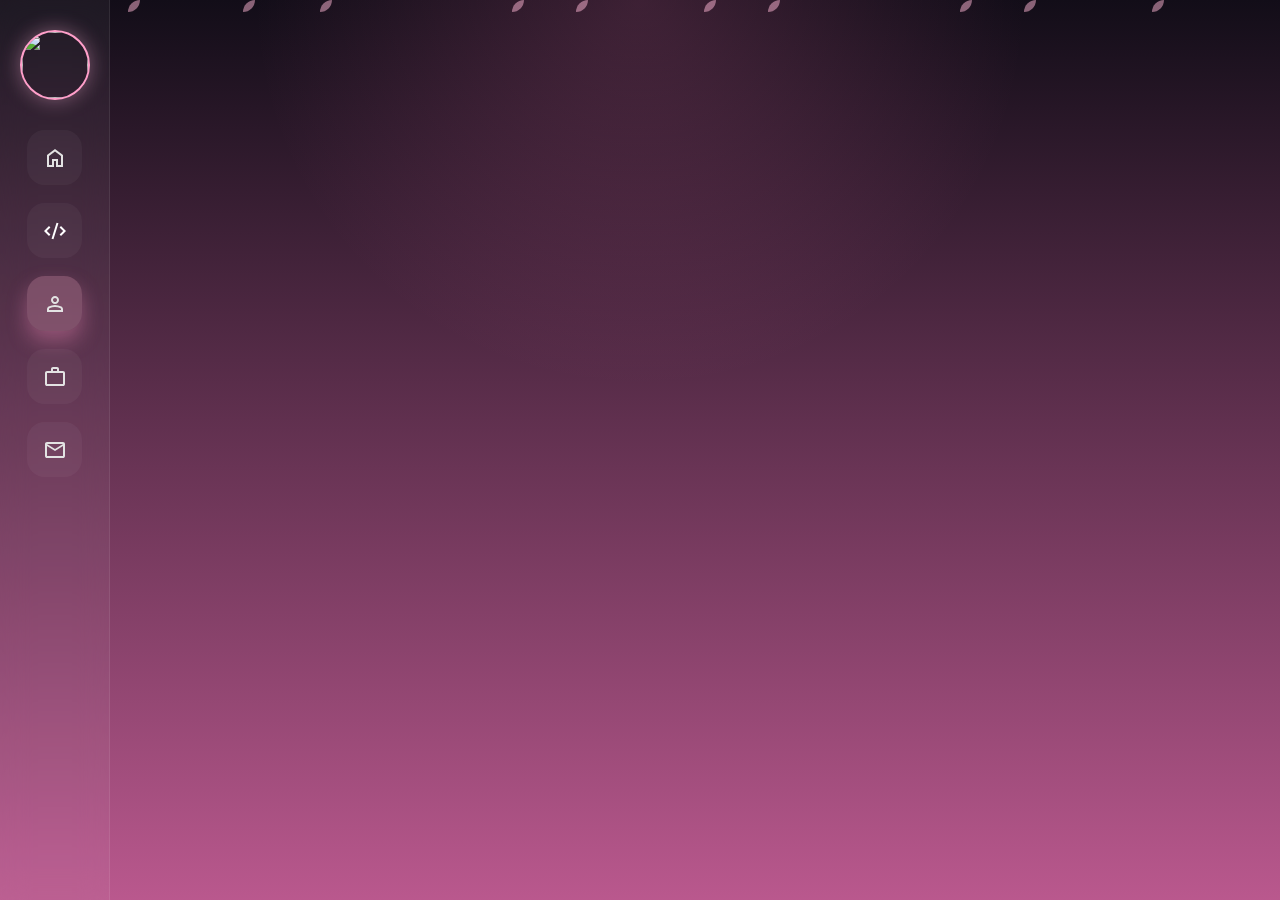
==== aboutme.html @ 166143f6 "continuando" ====
<!DOCTYPE html>
<html lang="pt-BR">
<head>
  <meta charset="UTF-8" />
  <meta name="viewport" content="width=device-width, initial-scale=1.0"/>
  <title>Bruna.dev</title>

  <!-- FONTES -->
  <link rel="preconnect" href="https://fonts.googleapis.com">
  <link rel="preconnect" href="https://fonts.gstatic.com" crossorigin>
  <link rel="stylesheet" href="https://fonts.googleapis.com/css2?family=Material+Symbols+Outlined:opsz,wght,FILL,GRAD@20..48,100..700,0..1,-50..200&icon_names=code_xml" />

  <link href="https://fonts.googleapis.com/css2?family=Poppins:wght@300;400;500;600&family=Cormorant+Garamond:wght@400;600&display=swap" rel="stylesheet">
  <link rel="stylesheet" href="styles/styles.css" />

</head>

<body>

  <!-- PETALAS -->

  <div class="sakura">


    <div class="petal" style="left:10%; animation-duration:12s;"></div>
    <div class="petal" style="left:19%; animation-duration:14s;"></div>
    <div class="petal" style="left:25%; animation-duration:19s;"></div>
    <div class="petal" style="left:40%; animation-duration:13s;"></div>
    <div class="petal" style="left:45%; animation-duration:10s;"></div>
    <div class="petal" style="left:55%; animation-duration:7s;"></div> 
    <div class="petal" style="left:60%; animation-duration:15s;"></div>
    <div class="petal" style="left:75%; animation-duration:13s;"></div>   
    <div class="petal" style="left:80%; animation-duration:10s;"></div>
    <div class="petal" style="left:90%; animation-duration:17s;"></div>

  </div>

  <div class="container">

    <!-- SIDEBAR -->

    <aside class="sidebar">

      <div class="profile">
        <img src="https://i.pinimg.com/736x/12/a9/97/12a9978f7813a1c5e213806e89655f01.jpg">
      </div>

      <nav class="nav">
        <a href="index.html" title="homepage"><img class="material-symbols-outlined" src="static/home_24dp_B7A7D6_FILL0_wght400_GRAD0_opsz24.svg" ></a>
        <a href="projects.html" title="projetos"><img class="material-symbols-outlined" src="static\code_xml_24dp_7A415C_FILL0_wght400_GRAD0_opsz24.svg" ></a>
        <a href="aboutme.html" title="sobre mim" id="active"><img class="material-symbols-outlined" src="static\person_24dp_E3E3E3_FILL0_wght400_GRAD0_opsz24.svg" ></a>
        <a href="skills.html" title="habilidades e certificados"><img class="material-symbols-outlined" src="static\work_24dp_1E1A1F_FILL0_wght400_GRAD0_opsz24.svg" ></a>
        <a href="contact.html" title="contato"><img class="material-symbols-outlined" src="static\mail_24dp_E8B7CC_FILL0_wght400_GRAD0_opsz24.svg" ></a>
      </nav>

    </aside>

    <!-- HERO -->

    <section class="hero">

    </section>

  </div>

</body>
</html>
---- styles/styles.css ----
*{
      margin:0;
      padding:0;
      box-sizing:border-box;
    }

    body{
      background:
      radial-gradient(circle at top, rgba(255,120,180,0.18), transparent 35%),
      linear-gradient(to bottom, #120d18, #ad3a79d8);
      min-height:100vh;
      font-family:'Poppins', sans-serif;
      color:white;
      overflow-x:hidden;
    }

    /* SAKURA BACKGROUND */

    .sakura{
      position:fixed;
      width:100%;
      height:100%;
      pointer-events:none;
      overflow:hidden;
      z-index:-1;
    }

    .petal{
      position:absolute;
      width:12px;
      height:12px;
      background:#ffb7d5;
      border-radius:12px 0px 12px 0px;
      opacity:0.5;

      animation:fall linear infinite;
    }

    @keyframes fall{

      from{
        transform:translateY(-100px) rotate(0deg);
      }

      to{
        transform:translateY(110vh) rotate(360deg);
      }

    }

    /* LAYOUT */

    .container{
      display:flex;
      min-height:100vh;
    }

    /* SIDEBAR */

    .sidebar{
      width:110px;
      background:rgba(255,255,255,0.05);
      backdrop-filter:blur(14px);
      border-right:1px solid rgba(255,255,255,0.08);
      display:flex;
      flex-direction:column;
      align-items:center;
      padding:30px 0;
      gap:30px;
    }

    .profile{

      width:70px;
      height:70px;
      border-radius:50%;
      border:2px solid #ff9fca;
      overflow:hidden;
      box-shadow:0 0 20px rgba(255, 179, 218, 0.4);
    }

    .profile img{
      width:100%;
      height:100%;
      object-fit:cover;
    }

    .nav{
      display:flex;
      flex-direction:column;
      gap:18px;
    }

    #active{
      background:#c585a15e;
      box-shadow:0 10px 20px rgba(255,143,193,0.35);
    }

    .nav a{
      width:55px;
      height:55px;
      display:flex;
      align-items:center;
      justify-content:center;
      border-radius:18px;
      text-decoration:none;
      color:white;
      background:rgba(255,255,255,0.04);
      transition:0.3s;
    }

    .nav a:hover{
      background:#ff8fc1;
      transform:translateY(-3px);
      box-shadow:0 10px 20px rgba(255,143,193,0.35);
    }

    /* HERO */

    .hero{
      flex:1;
      padding:50px 70px;
      display:flex;
      align-items:center;
      justify-content:space-between;
      gap:60px;
    }

    .hero-text{
      max-width:600px;
    }

    .hero-text span{
      color:#ffb3d7;
      font-size:1.1rem;
      letter-spacing:2px;
    }

    .hero-text h1{
      font-size:6rem;
      line-height:0.9;
      margin:20px 0;
      font-family:'Cormorant Garamond', serif;
      color:#fff0f7;
      text-shadow:0 0 25px rgba(255,160,210,0.25);
    }

    .hero-text h1 strong{
      display:block;
      font-size:5rem;
      color:#ff9fc8;
      font-weight:400;
    }

    .hero-text p{
      margin-top:25px;
      color:#e8d6e2;
      line-height:1.8;
      font-size:1.05rem;
    }

    /* BUTTONS */

    .buttons{
      margin-top:35px;
      display:flex;
      gap:18px;
    }

    .btn{
      padding:16px 32px;
      border:none;
      border-radius:18px;
      font-size:1rem;
      cursor:pointer;
      transition:0.3s;
    }

    .primary{
      background:#ff8fc1;
      color:white;
      box-shadow:0 10px 25px rgba(255,143,193,0.35);
    }

    .primary:hover{
      transform:translateY(-3px);
    }

    .secondary{
      background:rgba(255,255,255,0.08);
      border:1px solid rgba(255,255,255,0.08);
      color:white;
    }

    .secondary:hover{
      background:rgba(255,255,255,0.14);
    }

    /* HERO IMAGE */

    .hero-image{
      position:relative;
      width:520px;
      height:650px;
      border-radius:40px;
      overflow:hidden;
      background:rgba(255,255,255,0.04);
      backdrop-filter:blur(12px);
      border:1px solid rgba(255,255,255,0.08);
      box-shadow:0 20px 60px rgba(0,0,0,0.4);
    }

    .hero-image img{
      width:100%; 
      height:100%;
      object-fit:cover;
    }

    /* FLOATING CARD */

    .floating-card{
      position:absolute;
      bottom:30px;
      right:25px;
      width:300px;
      padding:25px;
      border-radius:24px;
      background:rgba(228, 192, 217, 0.158);
      backdrop-filter:blur(14px);
      border:1px solid rgba(255,255,255,0.08);
      box-shadow:0 20px 40px rgba(0,0,0,0.35);
    }

    .floating-card h3{
      color:#ffb7d5;
      margin-bottom:15px;
    }

    .floating-card p{
      line-height:1.8;
      color:#f3dce8;
      font-size:0.95rem;
    }

    /* GOOGLE ICONS SETTINGS */
    
    .material-symbols-outlined {
        font-variation-settings:
        'FILL' 0,
        'wght' 400,
        'GRAD' 0,
        'opsz' 24
        }

    #projects-container{
    display:flex;
    gap:20px;
    margin-top:20px;
    flex-wrap:wrap;
    }

    .projectcard{
        width:280px;
        padding:24px;
        border-radius:24px;
        background:rgba(255,255,255,0.06);
        backdrop-filter:blur(12px);
        border:1px solid rgba(255,255,255,0.08);
        box-shadow:
        0 10px 30px rgba(0,0,0,0.25);
        transition:0.3s;
    }

    .projectcard:hover{
        transform:translateY(-6px);
        box-shadow:
        0 20px 40px rgba(255,140,200,0.25);
    }

    .projectcard h2{
        color:#ffd2e7;
        margin-bottom:12px;
    }

    .projectcard p{
        color:#f2dce7;
        line-height:1.6;
        font-size:0.95rem;
        margin-bottom:18px;
}

    .language{
        display:inline-block;
        padding:8px 14px;
        border-radius:999px;
        background:#ff8fc1;
        color:white;
        font-size:0.85rem;
        margin-bottom:18px;
    }

    .projectcard a{

        display:inline-block;
        margin-top:15px;
        color:#ffb7d5;
        text-decoration:none;
        font-weight:600;
    }

    /* PAGINA DE CONTATO */

    #contactbody{
      background:radial-gradient(farthest-corner at 40px 90px, rgba(58, 138, 212, 0.18), transparent 35%),
      linear-gradient(to bottom, #120d18, #ad3a79d8);
      font-family:'Poppins', sans-serif;
      color:white;
    }
    
    .hero-contact{
        display:flex;
        width:90%;
        flex-direction:column;
        align-items:center;
        gap:20px;
        margin:50px auto;
        
      
        #textinho{
          color:#cec2c8;
          font-size:1.1rem;
          letter-spacing:2px;
          text-align:center;
          background:linear-gradient(to left, #d5cedd27, #ad3a791a);
          border-radius:18px;
          padding:10px 14px;
        }

        

    }

    .icons{
        display:flex;
        gap:15px;
        background:rgba(231, 230, 230, 0.493);
        padding:10px 14px;
        border-radius:18px;
        width:fit-content;
    }
    .contact-link{
        display:inline-block;
        color:#ffb7d5;
        text-decoration:none;
        font-weight:600;
        display:flex;
        gap:8px;
        justify-content:center;
        align-items:center;

      img{
        width:40px;
        height:40px;
        margin-left:8px;
        justify-content:center;
      }
    }

    
      
    /* RESPONSIVO */

    @media(max-width:1200px){

      .hero{
        flex-direction:column;
        text-align:center;
      }

      .buttons{
        justify-content:center;
      }

      .floating-card{
        right:0;
      }

    }

    @media(max-width:768px){

      .sidebar{
        display:none;
      }

      .hero{
        padding:40px 25px;
      }

      .hero-text h1{
        font-size:4rem;
      }

      .hero-text h1 strong{
        font-size:3rem;
      }

      .hero-image{
        width:100%;
        height:500px;
      }

    }
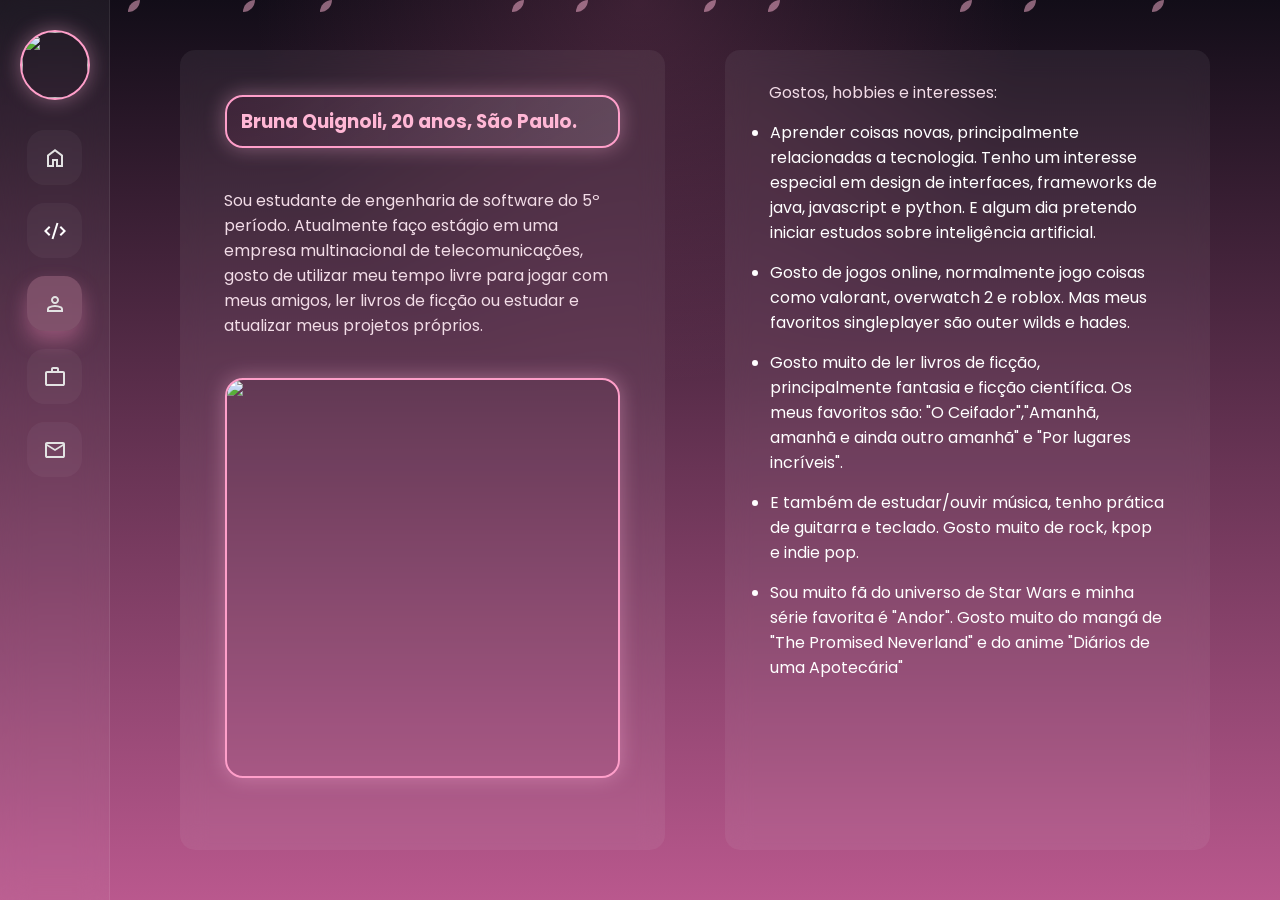
==== commit 9502ad0c: "about me page finished" ====
--- a/aboutme.html
+++ b/aboutme.html
@@ -1,16 +1,20 @@
 <!DOCTYPE html>
 <html lang="pt-BR">
+
 <head>
   <meta charset="UTF-8" />
-  <meta name="viewport" content="width=device-width, initial-scale=1.0"/>
+  <meta name="viewport" content="width=device-width, initial-scale=1.0" />
   <title>Bruna.dev</title>
 
   <!-- FONTES -->
   <link rel="preconnect" href="https://fonts.googleapis.com">
   <link rel="preconnect" href="https://fonts.gstatic.com" crossorigin>
-  <link rel="stylesheet" href="https://fonts.googleapis.com/css2?family=Material+Symbols+Outlined:opsz,wght,FILL,GRAD@20..48,100..700,0..1,-50..200&icon_names=code_xml" />
+  <link rel="stylesheet"
+    href="https://fonts.googleapis.com/css2?family=Material+Symbols+Outlined:opsz,wght,FILL,GRAD@20..48,100..700,0..1,-50..200&icon_names=code_xml" />
 
-  <link href="https://fonts.googleapis.com/css2?family=Poppins:wght@300;400;500;600&family=Cormorant+Garamond:wght@400;600&display=swap" rel="stylesheet">
+  <link
+    href="https://fonts.googleapis.com/css2?family=Poppins:wght@300;400;500;600&family=Cormorant+Garamond:wght@400;600&display=swap"
+    rel="stylesheet">
   <link rel="stylesheet" href="styles/styles.css" />
 
 </head>
@@ -27,9 +31,9 @@
     <div class="petal" style="left:25%; animation-duration:19s;"></div>
     <div class="petal" style="left:40%; animation-duration:13s;"></div>
     <div class="petal" style="left:45%; animation-duration:10s;"></div>
-    <div class="petal" style="left:55%; animation-duration:7s;"></div> 
+    <div class="petal" style="left:55%; animation-duration:7s;"></div>
     <div class="petal" style="left:60%; animation-duration:15s;"></div>
-    <div class="petal" style="left:75%; animation-duration:13s;"></div>   
+    <div class="petal" style="left:75%; animation-duration:13s;"></div>
     <div class="petal" style="left:80%; animation-duration:10s;"></div>
     <div class="petal" style="left:90%; animation-duration:17s;"></div>
 
@@ -46,11 +50,16 @@
       </div>
 
       <nav class="nav">
-        <a href="index.html" title="homepage"><img class="material-symbols-outlined" src="static/home_24dp_B7A7D6_FILL0_wght400_GRAD0_opsz24.svg" ></a>
-        <a href="projects.html" title="projetos"><img class="material-symbols-outlined" src="static\code_xml_24dp_7A415C_FILL0_wght400_GRAD0_opsz24.svg" ></a>
-        <a href="aboutme.html" title="sobre mim" id="active"><img class="material-symbols-outlined" src="static\person_24dp_E3E3E3_FILL0_wght400_GRAD0_opsz24.svg" ></a>
-        <a href="skills.html" title="habilidades e certificados"><img class="material-symbols-outlined" src="static\work_24dp_1E1A1F_FILL0_wght400_GRAD0_opsz24.svg" ></a>
-        <a href="contact.html" title="contato"><img class="material-symbols-outlined" src="static\mail_24dp_E8B7CC_FILL0_wght400_GRAD0_opsz24.svg" ></a>
+        <a href="index.html" title="homepage"><img class="material-symbols-outlined"
+            src="static/home_24dp_B7A7D6_FILL0_wght400_GRAD0_opsz24.svg"></a>
+        <a href="projects.html" title="projetos"><img class="material-symbols-outlined"
+            src="static\code_xml_24dp_7A415C_FILL0_wght400_GRAD0_opsz24.svg"></a>
+        <a href="aboutme.html" title="sobre mim" id="active"><img class="material-symbols-outlined"
+            src="static\person_24dp_E3E3E3_FILL0_wght400_GRAD0_opsz24.svg"></a>
+        <a href="skills.html" title="habilidades e certificados"><img class="material-symbols-outlined"
+            src="static\work_24dp_1E1A1F_FILL0_wght400_GRAD0_opsz24.svg"></a>
+        <a href="contact.html" title="contato"><img class="material-symbols-outlined"
+            src="static\mail_24dp_E8B7CC_FILL0_wght400_GRAD0_opsz24.svg"></a>
       </nav>
 
     </aside>
@@ -58,10 +67,40 @@
     <!-- HERO -->
 
     <section class="hero">
+      <div class="div-lista">
+        <h3> Bruna Quignoli, 20 anos, São Paulo. </h3>
 
+        <span> Sou estudante de engenharia de software do 5º período. Atualmente faço estágio em uma empresa
+          multinacional de
+          telecomunicações, gosto de utilizar meu tempo livre para jogar com meus amigos, ler livros de ficção ou
+          estudar e
+          atualizar meus projetos próprios. </span>
+        <img src="https://media.tenor.com/RUNCRfQApBEAAAAC/sakura-haruno.gif">
+      </div>
+
+
+
+      <div class="div-lista">
+        <ul>
+          <span> Gostos, hobbies e interesses:</span>
+          <li> Aprender coisas novas, principalmente relacionadas a tecnologia. Tenho um interesse especial em
+            design de interfaces, frameworks de java, javascript e python. E algum dia pretendo iniciar estudos sobre
+            inteligência artificial. </li>
+          <li> Gosto de jogos online, normalmente jogo coisas como valorant, overwatch 2 e roblox. Mas meus favoritos
+            singleplayer são outer wilds e hades. </li>
+          <li> Gosto muito de ler livros de ficção, principalmente fantasia e ficção científica. Os meus favoritos são:
+            "O
+            Ceifador","Amanhã, amanhã e ainda outro amanhã" e "Por lugares incríveis". </li>
+          <li> E também de estudar/ouvir música, tenho prática de guitarra e teclado. Gosto muito de rock,
+            kpop e indie pop. </li>
+          <li> Sou muito fã do universo de Star Wars e minha série favorita é "Andor". Gosto muito do mangá de "The
+            Promised Neverland" e do anime "Diários de uma Apotecária"</li>
+        </ul>
+      </div>
     </section>
 
   </div>
 
 </body>
+
 </html>
--- a/styles/styles.css
+++ b/styles/styles.css
@@ -1,415 +1,498 @@
-
-
-    *{
-      margin:0;
-      padding:0;
-      box-sizing:border-box;
-    }
-
-    body{
-      background:
-      radial-gradient(circle at top, rgba(255,120,180,0.18), transparent 35%),
-      linear-gradient(to bottom, #120d18, #ad3a79d8);
-      min-height:100vh;
-      font-family:'Poppins', sans-serif;
-      color:white;
-      overflow-x:hidden;
-    }
-
-    /* SAKURA BACKGROUND */
-
-    .sakura{
-      position:fixed;
-      width:100%;
-      height:100%;
-      pointer-events:none;
-      overflow:hidden;
-      z-index:-1;
-    }
-
-    .petal{
-      position:absolute;
-      width:12px;
-      height:12px;
-      background:#ffb7d5;
-      border-radius:12px 0px 12px 0px;
-      opacity:0.5;
-
-      animation:fall linear infinite;
-    }
-
-    @keyframes fall{
-
-      from{
-        transform:translateY(-100px) rotate(0deg);
-      }
-
-      to{
-        transform:translateY(110vh) rotate(360deg);
-      }
-
-    }
-
-    /* LAYOUT */
-
-    .container{
-      display:flex;
-      min-height:100vh;
-    }
-
-    /* SIDEBAR */
-
-    .sidebar{
-      width:110px;
-      background:rgba(255,255,255,0.05);
-      backdrop-filter:blur(14px);
-      border-right:1px solid rgba(255,255,255,0.08);
-      display:flex;
-      flex-direction:column;
-      align-items:center;
-      padding:30px 0;
-      gap:30px;
-    }
-
-    .profile{
-
-      width:70px;
-      height:70px;
-      border-radius:50%;
-      border:2px solid #ff9fca;
-      overflow:hidden;
-      box-shadow:0 0 20px rgba(255, 179, 218, 0.4);
-    }
-
-    .profile img{
-      width:100%;
-      height:100%;
-      object-fit:cover;
-    }
-
-    .nav{
-      display:flex;
-      flex-direction:column;
-      gap:18px;
-    }
-
-    #active{
-      background:#c585a15e;
-      box-shadow:0 10px 20px rgba(255,143,193,0.35);
-    }
-
-    .nav a{
-      width:55px;
-      height:55px;
-      display:flex;
-      align-items:center;
-      justify-content:center;
-      border-radius:18px;
-      text-decoration:none;
-      color:white;
-      background:rgba(255,255,255,0.04);
-      transition:0.3s;
-    }
-
-    .nav a:hover{
-      background:#ff8fc1;
-      transform:translateY(-3px);
-      box-shadow:0 10px 20px rgba(255,143,193,0.35);
-    }
-
-    /* HERO */
-
-    .hero{
-      flex:1;
-      padding:50px 70px;
-      display:flex;
-      align-items:center;
-      justify-content:space-between;
-      gap:60px;
-    }
-
-    .hero-text{
-      max-width:600px;
-    }
-
-    .hero-text span{
-      color:#ffb3d7;
-      font-size:1.1rem;
-      letter-spacing:2px;
-    }
-
-    .hero-text h1{
-      font-size:6rem;
-      line-height:0.9;
-      margin:20px 0;
-      font-family:'Cormorant Garamond', serif;
-      color:#fff0f7;
-      text-shadow:0 0 25px rgba(255,160,210,0.25);
-    }
-
-    .hero-text h1 strong{
-      display:block;
-      font-size:5rem;
-      color:#ff9fc8;
-      font-weight:400;
-    }
-
-    .hero-text p{
-      margin-top:25px;
-      color:#e8d6e2;
-      line-height:1.8;
-      font-size:1.05rem;
-    }
-
-    /* BUTTONS */
-
-    .buttons{
-      margin-top:35px;
-      display:flex;
-      gap:18px;
-    }
-
-    .btn{
-      padding:16px 32px;
-      border:none;
-      border-radius:18px;
-      font-size:1rem;
-      cursor:pointer;
-      transition:0.3s;
-    }
-
-    .primary{
-      background:#ff8fc1;
-      color:white;
-      box-shadow:0 10px 25px rgba(255,143,193,0.35);
-    }
-
-    .primary:hover{
-      transform:translateY(-3px);
-    }
-
-    .secondary{
-      background:rgba(255,255,255,0.08);
-      border:1px solid rgba(255,255,255,0.08);
-      color:white;
-    }
-
-    .secondary:hover{
-      background:rgba(255,255,255,0.14);
-    }
-
-    /* HERO IMAGE */
-
-    .hero-image{
-      position:relative;
-      width:520px;
-      height:650px;
-      border-radius:40px;
-      overflow:hidden;
-      background:rgba(255,255,255,0.04);
-      backdrop-filter:blur(12px);
-      border:1px solid rgba(255,255,255,0.08);
-      box-shadow:0 20px 60px rgba(0,0,0,0.4);
-    }
-
-    .hero-image img{
-      width:100%; 
-      height:100%;
-      object-fit:cover;
-    }
-
-    /* FLOATING CARD */
-
-    .floating-card{
-      position:absolute;
-      bottom:30px;
-      right:25px;
-      width:300px;
-      padding:25px;
-      border-radius:24px;
-      background:rgba(228, 192, 217, 0.158);
-      backdrop-filter:blur(14px);
-      border:1px solid rgba(255,255,255,0.08);
-      box-shadow:0 20px 40px rgba(0,0,0,0.35);
-    }
-
-    .floating-card h3{
-      color:#ffb7d5;
-      margin-bottom:15px;
-    }
-
-    .floating-card p{
-      line-height:1.8;
-      color:#f3dce8;
-      font-size:0.95rem;
-    }
-
-    /* GOOGLE ICONS SETTINGS */
-    
-    .material-symbols-outlined {
-        font-variation-settings:
-        'FILL' 0,
-        'wght' 400,
-        'GRAD' 0,
-        'opsz' 24
-        }
-
-    #projects-container{
-    display:flex;
-    gap:20px;
-    margin-top:20px;
-    flex-wrap:wrap;
-    }
-
-    .projectcard{
-        width:280px;
-        padding:24px;
-        border-radius:24px;
-        background:rgba(255,255,255,0.06);
-        backdrop-filter:blur(12px);
-        border:1px solid rgba(255,255,255,0.08);
-        box-shadow:
-        0 10px 30px rgba(0,0,0,0.25);
-        transition:0.3s;
-    }
-
-    .projectcard:hover{
-        transform:translateY(-6px);
-        box-shadow:
-        0 20px 40px rgba(255,140,200,0.25);
-    }
-
-    .projectcard h2{
-        color:#ffd2e7;
-        margin-bottom:12px;
-    }
-
-    .projectcard p{
-        color:#f2dce7;
-        line-height:1.6;
-        font-size:0.95rem;
-        margin-bottom:18px;
-}
-
-    .language{
-        display:inline-block;
-        padding:8px 14px;
-        border-radius:999px;
-        background:#ff8fc1;
-        color:white;
-        font-size:0.85rem;
-        margin-bottom:18px;
-    }
-
-    .projectcard a{
-
-        display:inline-block;
-        margin-top:15px;
-        color:#ffb7d5;
-        text-decoration:none;
-        font-weight:600;
-    }
-
-    /* PAGINA DE CONTATO */
-
-    #contactbody{
-      background:radial-gradient(farthest-corner at 40px 90px, rgba(58, 138, 212, 0.18), transparent 35%),
-      linear-gradient(to bottom, #120d18, #ad3a79d8);
-      font-family:'Poppins', sans-serif;
-      color:white;
-    }
-    
-    .hero-contact{
-        display:flex;
-        width:90%;
-        flex-direction:column;
-        align-items:center;
-        gap:20px;
-        margin:50px auto;
-        
-      
-        #textinho{
-          color:#cec2c8;
-          font-size:1.1rem;
-          letter-spacing:2px;
-          text-align:center;
-          background:linear-gradient(to left, #d5cedd27, #ad3a791a);
-          border-radius:18px;
-          padding:10px 14px;
-        }
-
-        
-
-    }
-
-    .icons{
-        display:flex;
-        gap:15px;
-        background:rgba(231, 230, 230, 0.493);
-        padding:10px 14px;
-        border-radius:18px;
-        width:fit-content;
-    }
-    .contact-link{
-        display:inline-block;
-        color:#ffb7d5;
-        text-decoration:none;
-        font-weight:600;
-        display:flex;
-        gap:8px;
-        justify-content:center;
-        align-items:center;
-
-      img{
-        width:40px;
-        height:40px;
-        margin-left:8px;
-        justify-content:center;
-      }
-    }
-
-    
-      
-    /* RESPONSIVO */
-
-    @media(max-width:1200px){
-
-      .hero{
-        flex-direction:column;
-        text-align:center;
-      }
-
-      .buttons{
-        justify-content:center;
-      }
-
-      .floating-card{
-        right:0;
-      }
-
-    }
-
-    @media(max-width:768px){
-
-      .sidebar{
-        display:none;
-      }
-
-      .hero{
-        padding:40px 25px;
-      }
-
-      .hero-text h1{
-        font-size:4rem;
-      }
-
-      .hero-text h1 strong{
-        font-size:3rem;
-      }
-
-      .hero-image{
-        width:100%;
-        height:500px;
-      }
-
-    }+* {
+  margin: 0;
+  padding: 0;
+  box-sizing: border-box;
+}
+
+body {
+  background:
+    radial-gradient(circle at top, rgba(255, 120, 180, 0.18), transparent 35%),
+    linear-gradient(to bottom, #120d18, #ad3a79d8);
+  min-height: 100vh;
+  font-family: 'Poppins', sans-serif;
+  color: white;
+  overflow-x: hidden;
+}
+
+/* SAKURA BACKGROUND */
+
+.sakura {
+  position: fixed;
+  width: 100%;
+  height: 100%;
+  pointer-events: none;
+  overflow: hidden;
+  z-index: -1;
+}
+
+.petal {
+  position: absolute;
+  width: 12px;
+  height: 12px;
+  background: #ffb7d5;
+  border-radius: 12px 0px 12px 0px;
+  opacity: 0.5;
+
+  animation: fall linear infinite;
+}
+
+@keyframes fall {
+
+  from {
+    transform: translateY(-100px) rotate(0deg);
+  }
+
+  to {
+    transform: translateY(110vh) rotate(360deg);
+  }
+
+}
+
+/* LAYOUT */
+
+.container {
+  display: flex;
+  min-height: 100vh;
+}
+
+/* SIDEBAR */
+
+.sidebar {
+  width: 110px;
+  background: rgba(255, 255, 255, 0.05);
+  backdrop-filter: blur(14px);
+  border-right: 1px solid rgba(255, 255, 255, 0.08);
+  display: flex;
+  flex-direction: column;
+  align-items: center;
+  padding: 30px 0;
+  gap: 30px;
+}
+
+.profile {
+
+  width: 70px;
+  height: 70px;
+  border-radius: 50%;
+  border: 2px solid #ff9fca;
+  overflow: hidden;
+  box-shadow: 0 0 20px rgba(255, 179, 218, 0.4);
+}
+
+.profile img {
+  width: 100%;
+  height: 100%;
+  object-fit: cover;
+}
+
+.nav {
+  display: flex;
+  flex-direction: column;
+  gap: 18px;
+}
+
+#active {
+  background: #c585a15e;
+  box-shadow: 0 10px 20px rgba(255, 143, 193, 0.35);
+}
+
+.nav a {
+  width: 55px;
+  height: 55px;
+  display: flex;
+  align-items: center;
+  justify-content: center;
+  border-radius: 18px;
+  text-decoration: none;
+  color: white;
+  background: rgba(255, 255, 255, 0.04);
+  transition: 0.3s;
+}
+
+.nav a:hover {
+  background: #ff8fc1;
+  transform: translateY(-3px);
+  box-shadow: 0 10px 20px rgba(255, 143, 193, 0.35);
+}
+
+/* HERO */
+
+.hero {
+  flex: 1;
+  padding: 50px 70px;
+  display: flex;
+  align-items: center;
+  justify-content: space-between;
+  gap: 60px;
+}
+
+.hero-text {
+  max-width: 600px;
+}
+
+.hero-text span {
+  color: #ffb3d7;
+  font-size: 1.1rem;
+  letter-spacing: 2px;
+}
+
+.hero-text h1 {
+  font-size: 6rem;
+  line-height: 0.9;
+  margin: 20px 0;
+  font-family: 'Cormorant Garamond', serif;
+  color: #fff0f7;
+  text-shadow: 0 0 25px rgba(255, 160, 210, 0.25);
+}
+
+.hero-text h1 strong {
+  display: block;
+  font-size: 5rem;
+  color: #ff9fc8;
+  font-weight: 400;
+}
+
+.hero-text p {
+  margin-top: 25px;
+  color: #e8d6e2;
+  line-height: 1.8;
+  font-size: 1.05rem;
+}
+
+/* BUTTONS */
+
+.buttons {
+  margin-top: 35px;
+  display: flex;
+  gap: 18px;
+}
+
+.btn {
+  padding: 16px 32px;
+  border: none;
+  border-radius: 18px;
+  font-size: 1rem;
+  cursor: pointer;
+  transition: 0.3s;
+}
+
+.primary {
+  background: #ff8fc1;
+  color: white;
+  box-shadow: 0 10px 25px rgba(255, 143, 193, 0.35);
+}
+
+.primary:hover {
+  transform: translateY(-3px);
+}
+
+.secondary {
+  background: rgba(255, 255, 255, 0.08);
+  border: 1px solid rgba(255, 255, 255, 0.08);
+  color: white;
+}
+
+.secondary:hover {
+  background: rgba(255, 255, 255, 0.14);
+}
+
+/* HERO IMAGE */
+
+.hero-image {
+  position: relative;
+  width: 520px;
+  height: 650px;
+  border-radius: 40px;
+  overflow: hidden;
+  background: rgba(255, 255, 255, 0.04);
+  backdrop-filter: blur(12px);
+  border: 1px solid rgba(255, 255, 255, 0.08);
+  box-shadow: 0 20px 60px rgba(0, 0, 0, 0.4);
+}
+
+.hero-image img {
+  width: 100%;
+  height: 100%;
+  object-fit: cover;
+}
+
+/* FLOATING CARD */
+
+.floating-card {
+  position: absolute;
+  bottom: 30px;
+  right: 25px;
+  width: 300px;
+  padding: 25px;
+  border-radius: 24px;
+  background: rgba(228, 192, 217, 0.158);
+  backdrop-filter: blur(14px);
+  border: 1px solid rgba(255, 255, 255, 0.08);
+  box-shadow: 0 20px 40px rgba(0, 0, 0, 0.35);
+}
+
+.floating-card h3 {
+  color: #ffb7d5;
+  margin-bottom: 15px;
+}
+
+.floating-card p {
+  line-height: 1.8;
+  color: #f3dce8;
+  font-size: 0.95rem;
+}
+
+/* GOOGLE ICONS SETTINGS */
+
+.material-symbols-outlined {
+  font-variation-settings:
+    'FILL' 0,
+    'wght' 400,
+    'GRAD' 0,
+    'opsz' 24
+}
+
+#projects-container {
+  display: flex;
+  gap: 20px;
+  margin-top: 20px;
+  flex-wrap: wrap;
+}
+
+.projectcard {
+  width: 280px;
+  padding: 24px;
+  border-radius: 24px;
+  background: rgba(255, 255, 255, 0.06);
+  backdrop-filter: blur(12px);
+  border: 1px solid rgba(255, 255, 255, 0.08);
+  box-shadow:
+    0 10px 30px rgba(0, 0, 0, 0.25);
+  transition: 0.3s;
+}
+
+.projectcard:hover {
+  transform: translateY(-6px);
+  box-shadow:
+    0 20px 40px rgba(255, 140, 200, 0.25);
+}
+
+.projectcard h2 {
+  color: #ffd2e7;
+  margin-bottom: 12px;
+}
+
+.projectcard p {
+  color: #f2dce7;
+  line-height: 1.6;
+  font-size: 0.95rem;
+  margin-bottom: 18px;
+}
+
+.language {
+  display: inline-block;
+  padding: 8px 14px;
+  border-radius: 999px;
+  background: #ff8fc1;
+  color: white;
+  font-size: 0.85rem;
+  margin-bottom: 18px;
+}
+
+.projectcard a {
+
+  display: inline-block;
+  margin-top: 15px;
+  color: #ffb7d5;
+  text-decoration: none;
+  font-weight: 600;
+}
+
+/* PAGINA DE CONTATO */
+
+#contactbody {
+  background: radial-gradient(farthest-corner at 40px 90px, rgba(58, 138, 212, 0.18), transparent 35%),
+    linear-gradient(to bottom, #120d18, #ad3a79d8);
+  font-family: 'Poppins', sans-serif;
+  color: white;
+}
+
+.hero-contact {
+  display: flex;
+  width: 90%;
+  flex-direction: column;
+  align-items: center;
+  gap: 20px;
+  margin: 50px auto;
+
+  img {
+  height: 500px;
+  object-fit: cover;
+  border-radius: 18px;
+  border: 2px solid #ff9fca;
+  box-shadow: 0 0 20px rgba(255, 179, 218, 0.4);
+  margin: 15px;
+}
+}
+
+.hero-contact .hero-text {
+  width: 90%;
+  font-size: 1.25rem;
+  text-align: center;
+  overflow: hidden;
+  border-right: 1px solid rgb(247, 240, 228);
+  animation:
+    typing 5.5s steps(100, end),
+    blinking 0.75s steps(1) infinite;
+  display: inline-block;
+  white-space: nowrap;
+
+  span{
+    font-size: 1.25rem;
+  }
+}
+
+@keyframes typing {
+  from {
+    width: 0;
+  }
+  to {
+    width: 50%;
+  }
+}
+
+@keyframes blink-caret {
+  from,
+  to {
+    border-color: transparent;
+  }
+  50% {
+    border-color: black;
+  }
+}
+
+#textinho {
+  color: #cec2c8;
+  font-size: 1.1rem;
+  letter-spacing: 2px;
+  text-align: center;
+  background: linear-gradient(to left, #d5cedd27, #ad3a791a);
+  border-radius: 18px;
+  padding: 10px 14px;
+}
+
+
+.icons {
+  display: flex;
+  gap: 15px;
+  background: rgba(231, 230, 230, 0.493);
+  padding: 10px 14px;
+  border-radius: 18px;
+  width: fit-content;
+}
+
+.contact-link {
+  display: inline-block;
+  color: #ffb7d5;
+  text-decoration: none;
+  font-weight: 600;
+  display: flex;
+  gap: 8px;
+  justify-content: center;
+  align-items: center;
+
+  img {
+    width: 40px;
+    height: 40px;
+    margin-left: 8px;
+    justify-content: center;
+  }
+}
+
+/* ABOUT ME PAGE */
+.div-lista{
+  width: 50%;
+  height: 100%;
+  display: flex;
+  flex-direction: column;
+  gap: 15px;
+  background: rgba(255, 255, 255, 0.06);
+  backdrop-filter: blur(12px);
+  padding: 30px;
+  border-radius: 15px;
+
+  span{
+    justify-content: justify;
+    color: #f2dce7;
+    padding: 10px 14px;
+  }
+
+  h3{
+    background: linear-gradient(to left, #d5cedd27, #ad3a791a);
+    padding: 10px 14px;
+    border-radius: 18px;
+    color: #ffb7d5;
+    border-radius: 18px;
+    border: 2px solid #ff9fca;
+    box-shadow: 0 0 20px rgba(255, 179, 218, 0.4);
+    margin: 15px;
+  }
+
+  li{
+    margin: 15px;
+  }
+
+  img{
+    height: 400px;
+    object-fit: cover;
+    border-radius: 18px;
+    border: 2px solid #ff9fca;
+    box-shadow: 0 0 20px rgba(255, 179, 218, 0.4);
+    margin: 15px;
+  }
+}
+
+
+/* RESPONSIVO */
+
+@media(max-width:1200px) {
+
+  .hero {
+    flex-direction: column;
+    text-align: center;
+  }
+
+  .buttons {
+    justify-content: center;
+  }
+
+  .floating-card {
+    right: 0;
+  }
+
+}
+
+@media(max-width:768px) {
+
+  .sidebar {
+    display: none;
+  }
+
+  .hero {
+    padding: 40px 25px;
+  }
+
+  .hero-text h1 {
+    font-size: 4rem;
+  }
+
+  .hero-text h1 strong {
+    font-size: 3rem;
+  }
+
+  .hero-image {
+    width: 100%;
+    height: 500px;
+  }
+
+}
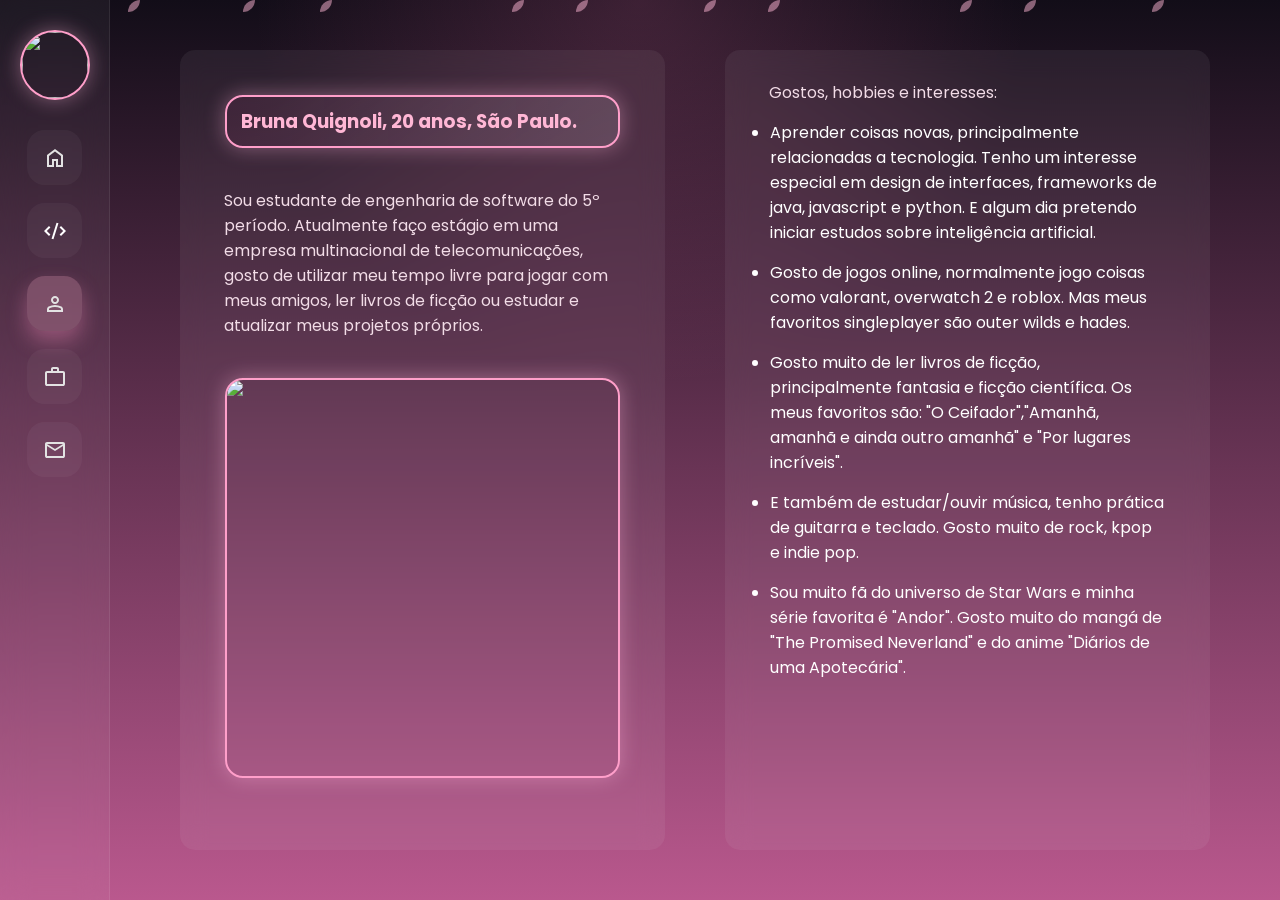
==== commit df781adb: "about me page finished" ====
--- a/aboutme.html
+++ b/aboutme.html
@@ -94,7 +94,7 @@
           <li> E também de estudar/ouvir música, tenho prática de guitarra e teclado. Gosto muito de rock,
             kpop e indie pop. </li>
           <li> Sou muito fã do universo de Star Wars e minha série favorita é "Andor". Gosto muito do mangá de "The
-            Promised Neverland" e do anime "Diários de uma Apotecária"</li>
+            Promised Neverland" e do anime "Diários de uma Apotecária".</li>
         </ul>
       </div>
     </section>
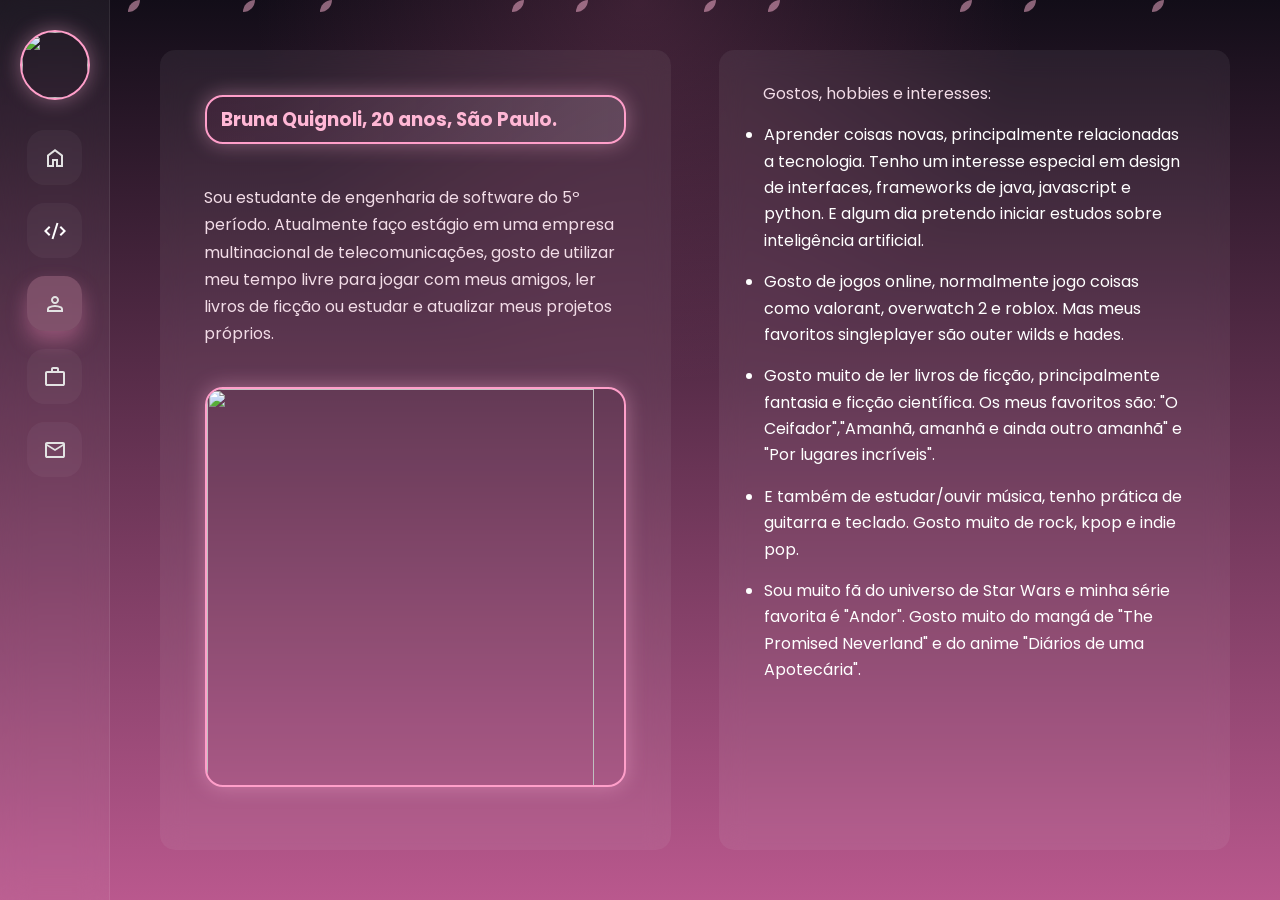
==== commit b2526179: "arrumando" ====
--- a/aboutme.html
+++ b/aboutme.html
@@ -65,8 +65,11 @@
     </aside>
 
     <!-- HERO -->
+               <!-- <span class="terminal-line">bruna@dev:~$ whoami</span> -->
 
     <section class="hero">
+      
+
       <div class="div-lista">
         <h3> Bruna Quignoli, 20 anos, São Paulo. </h3>
 
--- a/styles/styles.css
+++ b/styles/styles.css
@@ -14,6 +14,10 @@
   overflow-x: hidden;
 }
 
+img {
+  max-width: 100%;
+}
+
 /* SAKURA BACKGROUND */
 
 .sakura {
@@ -59,6 +63,7 @@
 
 .sidebar {
   width: 110px;
+  flex: 0 0 110px;
   background: rgba(255, 255, 255, 0.05);
   backdrop-filter: blur(14px);
   border-right: 1px solid rgba(255, 255, 255, 0.08);
@@ -119,27 +124,27 @@
 
 .hero {
   flex: 1;
-  padding: 50px 70px;
-  display: flex;
-  align-items: center;
+  width: 100%;
+  padding: 50px;
+  display: flex;
   justify-content: space-between;
-  gap: 60px;
+  gap: clamp(24px, 4vw, 48px);
 }
 
 .hero-text {
-  max-width: 600px;
+  width: 100%;
+  max-width: 800px;
 }
 
 .hero-text span {
   color: #ffb3d7;
-  font-size: 1.1rem;
-  letter-spacing: 2px;
+  font-size: 1rem;
+  letter-spacing: 0;
 }
 
 .hero-text h1 {
-  font-size: 6rem;
+  font-size: clamp(4rem, 8vw, 6rem);
   line-height: 0.9;
-  margin: 20px 0;
   font-family: 'Cormorant Garamond', serif;
   color: #fff0f7;
   text-shadow: 0 0 25px rgba(255, 160, 210, 0.25);
@@ -147,7 +152,7 @@
 
 .hero-text h1 strong {
   display: block;
-  font-size: 5rem;
+  font-size: clamp(3.1rem, 7vw, 5rem);
   color: #ff9fc8;
   font-weight: 400;
 }
@@ -155,16 +160,18 @@
 .hero-text p {
   margin-top: 25px;
   color: #e8d6e2;
-  line-height: 1.8;
+  line-height: 1.5;
   font-size: 1.05rem;
+  text-align: justify;
 }
 
 /* BUTTONS */
 
 .buttons {
-  margin-top: 35px;
+  margin-top: 15px;
   display: flex;
   gap: 18px;
+  flex-wrap: wrap;
 }
 
 .btn {
@@ -174,6 +181,7 @@
   font-size: 1rem;
   cursor: pointer;
   transition: 0.3s;
+  min-height: 52px;
 }
 
 .primary {
@@ -199,9 +207,12 @@
 /* HERO IMAGE */
 
 .hero-image {
+  align-self: center;
   position: relative;
-  width: 520px;
-  height: 650px;
+  width: min(42vw, 620px);
+  min-width: 320px;
+  height: min(72vh, 750px);
+  min-height: 480px;
   border-radius: 40px;
   overflow: hidden;
   background: rgba(255, 255, 255, 0.04);
@@ -222,7 +233,7 @@
   position: absolute;
   bottom: 30px;
   right: 25px;
-  width: 300px;
+  width: min(300px, calc(100% - 50px));
   padding: 25px;
   border-radius: 24px;
   background: rgba(228, 192, 217, 0.158);
@@ -259,27 +270,74 @@
   flex-wrap: wrap;
 }
 
+.spotligthcards {
+  width: 100%;
+  height: fit-content;
+  margin-top: 30px;
+}
+
+.spotligthcards h3 {
+  text-align: center;
+  color: #ffb7d5;
+  margin-bottom: 18px;
+}
+
+#spotligthcards {
+  display: grid;
+  grid-template-columns: repeat(auto-fit, minmax(220px, 1fr));
+  gap: 18px;
+  margin-top: 10px;
+}
+
+.loading-projects {
+  color: #f2dce7;
+  line-height: 1.6;
+}
+
 .projectcard {
-  width: 280px;
-  padding: 24px;
-  border-radius: 24px;
-  background: rgba(255, 255, 255, 0.06);
-  backdrop-filter: blur(12px);
-  border: 1px solid rgba(255, 255, 255, 0.08);
-  box-shadow:
-    0 10px 30px rgba(0, 0, 0, 0.25);
-  transition: 0.3s;
+  position: relative;
+  min-height: 260px;
+  padding: 22px;
+  border-radius: 20px;
+  overflow: hidden;
+  display: flex;
+  flex-direction: column;
+  background:
+    linear-gradient(145deg, rgba(255, 255, 255, 0.658), rgba(255, 255, 255, 0.13)),
+    rgba(216, 40, 114, 0.35);
+  backdrop-filter: blur(14px);
+  border: 1px solid rgba(255, 210, 231, 0.18);
+  box-shadow: 0 16px 38px rgba(0, 0, 0, 0.24);
+  transition: transform 0.3s ease, border-color 0.3s ease, box-shadow 0.3s ease;
+}
+
+.projectcard::before {
+  content: "";
+  position: absolute;
+  inset: 0 0 auto;
+  height: 4px;
+  background: linear-gradient(90deg, #ff8fc1, #b7a7d6, #8fd3ff);
 }
 
 .projectcard:hover {
   transform: translateY(-6px);
-  box-shadow:
-    0 20px 40px rgba(255, 140, 200, 0.25);
+  border-color: rgba(255, 183, 213, 0.45);
+  box-shadow: 0 22px 48px rgba(255, 140, 200, 0.22);
 }
 
 .projectcard h2 {
   color: #ffd2e7;
-  margin-bottom: 12px;
+  margin-bottom: 14px;
+  font-size: 1.25rem;
+  line-height: 1.25;
+}
+
+.projectcard-header {
+  display: flex;
+  align-items: center;
+  justify-content: space-between;
+  gap: 12px;
+  margin-bottom: 18px;
 }
 
 .projectcard p {
@@ -287,25 +345,137 @@
   line-height: 1.6;
   font-size: 0.95rem;
   margin-bottom: 18px;
+  flex: 1;
 }
 
 .language {
   display: inline-block;
-  padding: 8px 14px;
+  width: fit-content;
+  padding: 7px 12px;
   border-radius: 999px;
-  background: #ff8fc1;
-  color: white;
-  font-size: 0.85rem;
-  margin-bottom: 18px;
+  background: rgba(255, 143, 193, 0.16);
+  border: 1px solid rgba(255, 183, 213, 0.28);
+  color: #ffd2e7;
+  font-size: 0.78rem;
+  font-weight: 600;
+}
+
+.project-stars {
+  color: rgba(255, 240, 247, 0.72);
+  font-size: 0.78rem;
+  white-space: nowrap;
+}
+
+.projectcard-footer {
+  display: flex;
+  flex-direction: column;
+  gap: 12px;
+  margin-top: auto;
+}
+
+.projectcard-footer span {
+  color: rgba(242, 220, 231, 0.72);
+  font-size: 0.78rem;
 }
 
 .projectcard a {
-
-  display: inline-block;
-  margin-top: 15px;
-  color: #ffb7d5;
+  display: flex;
+  align-items: center;
+  justify-content: space-between;
+  gap: 10px;
+  padding: 11px 14px;
+  border-radius: 14px;
+  background: rgba(255, 255, 255, 0.08);
+  color: #fff0f7;
   text-decoration: none;
   font-weight: 600;
+  transition: 0.3s;
+}
+
+.projectcard a::after {
+  content: "->";
+  color: #ffb7d5;
+}
+
+.projectcard a:hover {
+  background: rgba(255, 143, 193, 0.22);
+  transform: translateY(-2px);
+}
+
+/* PROJECTS PAGE */
+
+.hero-projects {
+  flex: 1;
+  width: 100%;
+  padding: 54px 80px;
+  display: flex;
+  flex-direction: column;
+  gap: 34px;
+}
+
+.projects-intro {
+  max-width: 760px;
+}
+
+.projects-kicker {
+  color: #ffb3d7;
+  font-size: 0.9rem;
+  font-weight: 600;
+  letter-spacing: 0;
+  text-transform: uppercase;
+}
+
+.projects-intro h1 {
+  margin: 12px 0 16px;
+  font-family: 'Cormorant Garamond', serif;
+  font-size: clamp(3.3rem, 8vw, 6rem);
+  line-height: 0.9;
+  color: #fff0f7;
+  text-shadow: 0 0 25px rgba(255, 160, 210, 0.25);
+}
+
+.projects-intro p {
+  max-width: 620px;
+  color: #e8d6e2;
+  font-size: 1.02rem;
+  line-height: 1.8;
+}
+
+.projects-container {
+  width: 100%;
+  padding: 26px;
+  border-radius: 24px;
+  background: rgba(255, 255, 255, 0.055);
+  backdrop-filter: blur(14px);
+  border: 1px solid rgba(255, 210, 231, 0.14);
+  box-shadow: 0 20px 60px rgba(0, 0, 0, 0.24);
+}
+
+.projects-section-title {
+  display: flex;
+  align-items: end;
+  justify-content: space-between;
+  gap: 16px;
+  margin-bottom: 22px;
+}
+
+.projects-section-title span {
+  color: #ffb7d5;
+  font-size: 0.82rem;
+  font-weight: 600;
+  letter-spacing: 1.5px;
+  text-transform: uppercase;
+}
+
+.projects-section-title h2 {
+  color: #fff0f7;
+  font-size: 1.35rem;
+}
+
+.allprojects {
+  display: grid;
+  grid-template-columns: repeat(auto-fit, minmax(260px, 1fr));
+  gap: 20px;
 }
 
 /* PAGINA DE CONTATO */
@@ -320,36 +490,37 @@
 .hero-contact {
   display: flex;
   width: 90%;
+  max-width: 980px;
   flex-direction: column;
   align-items: center;
   gap: 20px;
   margin: 50px auto;
-
-  img {
+}
+
+.hero-contact > img {
   height: 500px;
+  width: min(100%, 620px);
   object-fit: cover;
   border-radius: 18px;
   border: 2px solid #ff9fca;
   box-shadow: 0 0 20px rgba(255, 179, 218, 0.4);
   margin: 15px;
 }
-}
 
 .hero-contact .hero-text {
   width: 90%;
   font-size: 1.25rem;
   text-align: center;
-  overflow: hidden;
-  border-right: 1px solid rgb(247, 240, 228);
-  animation:
-    typing 5.5s steps(100, end),
-    blinking 0.75s steps(1) infinite;
-  display: inline-block;
-  white-space: nowrap;
-
-  span{
-    font-size: 1.25rem;
-  }
+  max-width: 760px;
+  overflow: visible;
+  border-right: 0;
+  animation: none;
+  display: block;
+  white-space: normal;
+}
+
+.hero-contact .hero-text span{
+  font-size: clamp(1rem, 4vw, 1.25rem);
 }
 
 @keyframes typing {
@@ -374,25 +545,29 @@
 #textinho {
   color: #cec2c8;
   font-size: 1.1rem;
-  letter-spacing: 2px;
-  text-align: center;
+  letter-spacing: 0;
+  text-align: justify;
   background: linear-gradient(to left, #d5cedd27, #ad3a791a);
   border-radius: 18px;
   padding: 10px 14px;
+  max-width: 920px;
+  line-height: 1.7;
 }
 
 
 .icons {
   display: flex;
+  flex-wrap: wrap;
+  justify-content: center;
   gap: 15px;
   background: rgba(231, 230, 230, 0.493);
   padding: 10px 14px;
   border-radius: 18px;
   width: fit-content;
+  max-width: 100%;
 }
 
 .contact-link {
-  display: inline-block;
   color: #ffb7d5;
   text-decoration: none;
   font-weight: 600;
@@ -400,18 +575,20 @@
   gap: 8px;
   justify-content: center;
   align-items: center;
-
-  img {
-    width: 40px;
-    height: 40px;
-    margin-left: 8px;
-    justify-content: center;
-  }
+  min-height: 48px;
+}
+
+.contact-link img {
+  width: 40px;
+  height: 40px;
+  margin-left: 8px;
+  justify-content: center;
 }
 
 /* ABOUT ME PAGE */
+
 .div-lista{
-  width: 50%;
+  width: min(50%, 680px);
   height: 100%;
   display: flex;
   flex-direction: column;
@@ -452,6 +629,38 @@
   }
 }
 
+.div-lista span{
+  color: #f2dce7;
+  padding: 10px 14px;
+  line-height: 1.7;
+}
+
+.div-lista h3{
+  background: linear-gradient(to left, #d5cedd27, #ad3a791a);
+  padding: 10px 14px;
+  border-radius: 18px;
+  color: #ffb7d5;
+  border: 2px solid #ff9fca;
+  box-shadow: 0 0 20px rgba(255, 179, 218, 0.4);
+  margin: 15px;
+  line-height: 1.35;
+}
+
+.div-lista li{
+  margin: 15px;
+  line-height: 1.65;
+}
+
+.div-lista img{
+  width: calc(100% - 30px);
+  height: min(400px, 58vw);
+  object-fit: cover;
+  border-radius: 18px;
+  border: 2px solid #ff9fca;
+  box-shadow: 0 0 20px rgba(255, 179, 218, 0.4);
+  margin: 15px;
+}
+
 
 /* RESPONSIVO */
 
@@ -459,7 +668,12 @@
 
   .hero {
     flex-direction: column;
+    align-items: center;
     text-align: center;
+  }
+
+  .hero-text {
+    margin: 0 auto;
   }
 
   .buttons {
@@ -467,32 +681,485 @@
   }
 
   .floating-card {
-    right: 0;
+    right: 25px;
+  }
+
+  .hero-image {
+    width: min(100%, 620px);
+  }
+
+  .hero-projects {
+    padding: 46px 44px;
   }
 
 }
 
 @media(max-width:768px) {
 
+  body {
+    padding-bottom: 92px;
+  }
+
+  .container {
+    min-height: auto;
+  }
+
   .sidebar {
+    position: fixed;
+    left: 12px;
+    right: 12px;
+    bottom: 12px;
+    z-index: 20;
+    width: auto;
+    height: 70px;
+    flex: none;
+    flex-direction: row;
+    justify-content: center;
+    padding: 8px 10px;
+    gap: 0;
+    border-right: 0;
+    border-radius: 22px;
+    border: 1px solid rgba(255, 255, 255, 0.12);
+    background: rgba(34, 18, 38, 0.82);
+  }
+
+  .profile {
     display: none;
   }
 
+  .nav {
+    width: 100%;
+    flex-direction: row;
+    justify-content: space-between;
+    gap: 8px;
+  }
+
+  .nav a {
+    width: 48px;
+    height: 48px;
+    border-radius: 15px;
+  }
+
+  .nav img {
+    width: 24px;
+    height: 24px;
+  }
+
   .hero {
-    padding: 40px 25px;
+    padding: 32px 20px;
+    gap: 28px;
   }
 
   .hero-text h1 {
-    font-size: 4rem;
+    font-size: clamp(3.2rem, 18vw, 4rem);
   }
 
   .hero-text h1 strong {
-    font-size: 3rem;
+    font-size: clamp(2.6rem, 14vw, 3rem);
+  }
+
+  .hero-text p {
+    font-size: 1rem;
+  }
+
+  .buttons a,
+  .btn {
+    width: 100%;
+  }
+
+  .btn {
+    padding: 14px 18px;
   }
 
   .hero-image {
     width: 100%;
-    height: 500px;
-  }
-
-}+    min-width: 0;
+    height: auto;
+    min-height: 0;
+    aspect-ratio: 4 / 5;
+    border-radius: 28px;
+  }
+
+  .floating-card {
+    left: 18px;
+    right: 18px;
+    bottom: 18px;
+    width: auto;
+    padding: 18px;
+    border-radius: 18px;
+    text-align: left;
+  }
+
+  #spotligthcards {
+    grid-template-columns: 1fr;
+  }
+
+  .hero-projects {
+    padding: 36px 20px;
+  }
+
+  .projects-container {
+    padding: 18px;
+    border-radius: 18px;
+  }
+
+  .projects-section-title {
+    align-items: flex-start;
+    flex-direction: column;
+  }
+
+  .allprojects {
+    grid-template-columns: 1fr;
+  }
+
+  .hero-contact {
+    width: calc(100%);
+    margin: 32px auto;
+  }
+
+  .icons {
+    width: 100%;
+    padding: 12px;
+  }
+
+  .contact-link {
+    flex: 1 1 130px;
+    padding: 8px 10px;
+    border-radius: 14px;
+    background: rgba(255, 255, 255, 0.22);
+  }
+
+  .contact-link img {
+    margin-left: 0;
+  }
+
+  #textinho {
+    font-size: 0.98rem;
+  }
+
+  .hero-contact > img {
+    height: auto;
+    aspect-ratio: 1 / 1;
+    margin: 8px 0 0;
+  }
+
+  .div-lista {
+    width: 100%;
+    padding: 18px;
+  }
+
+  .div-lista h3,
+  .div-lista li,
+  .div-lista img {
+    margin: 10px 0;
+  }
+
+  .div-lista ul {
+    padding-left: 18px;
+  }
+
+  .div-lista img {
+    width: 100%;
+    height: auto;
+    aspect-ratio: 4 / 3;
+  }
+
+}
+
+@media(max-width:430px) {
+
+  .hero {
+    padding-inline: 16px;
+  }
+
+  .nav a {
+    width: 44px;
+    height: 44px;
+  }
+
+  .projectcard,
+  .projects-container {
+    padding: 16px;
+  }
+
+  .projectcard-header {
+    align-items: flex-start;
+    flex-direction: column;
+  }
+
+  .floating-card {
+    left: 12px;
+    right: 12px;
+    bottom: 12px;
+    padding: 14px;
+  }
+
+  .hero-contact .hero-text {
+    width: 100%;
+  }
+
+  .contact-link {
+    flex-basis: 100%;
+  }
+
+}
+
+/* ===== SKILLS PAGE STYLES ===== */
+
+.skills-grid {
+  display: grid;
+  grid-template-columns: repeat(auto-fit, minmax(280px, 1fr));
+  gap: 20px;
+  margin-top: 16px;
+}
+
+.skill-card {
+  padding: 26px;
+  border-radius: 20px;
+  background: linear-gradient(135deg, rgba(255, 159, 200, 0.08), rgba(183, 167, 214, 0.06));
+  backdrop-filter: blur(12px);
+  border: 1px solid rgba(255, 183, 213, 0.22);
+  box-shadow: 0 12px 32px rgba(0, 0, 0, 0.18);
+  transition: all 0.3s cubic-bezier(0.34, 1.56, 0.64, 1);
+  position: relative;
+  overflow: hidden;
+}
+
+.skill-card::before {
+  content: "";
+  position: absolute;
+  inset: 0 0 auto 0;
+  height: 3px;
+  background: linear-gradient(90deg, #ff8fc1, #b7a7d6);
+}
+
+.skill-card:hover {
+  transform: translateY(-8px);
+  border-color: rgba(255, 183, 213, 0.4);
+  box-shadow: 0 20px 48px rgba(255, 140, 200, 0.25);
+  background: linear-gradient(135deg, rgba(255, 159, 200, 0.12), rgba(183, 167, 214, 0.1));
+}
+
+.card-badge {
+  display: inline-block;
+  padding: 8px 16px;
+  border-radius: 999px;
+  font-size: 0.75rem;
+  font-weight: 700;
+  letter-spacing: 1px;
+  text-transform: uppercase;
+  margin-bottom: 16px;
+  width: fit-content;
+  backdrop-filter: blur(8px);
+  border: 1px solid rgba(255, 255, 255, 0.2);
+}
+
+.skillsoft {
+  background: rgba(255, 143, 193, 0.2);
+  color: #ffc4e0;
+  border-color: rgba(255, 143, 193, 0.4);
+}
+
+.usp {
+  background: rgba(139, 92, 246, 0.2);
+  color: #d8b4ff;
+  border-color: rgba(139, 92, 246, 0.4);
+}
+
+.bradesco {
+  background: rgba(59, 130, 246, 0.2);
+  color: #bfdbfe;
+  border-color: rgba(59, 130, 246, 0.4);
+}
+
+.ibm {
+  background: rgba(34, 197, 94, 0.2);
+  color: #bbf7d0;
+  border-color: rgba(34, 197, 94, 0.4);
+}
+
+.tic {
+  background: rgba(249, 115, 22, 0.2);
+  color: #fed7aa;
+  border-color: rgba(249, 115, 22, 0.4);
+}
+
+.alura {
+  background: rgba(236, 72, 153, 0.2);
+  color: #fbcfe8;
+  border-color: rgba(236, 72, 153, 0.4);
+}
+
+.cursa {
+  background: rgba(168, 85, 247, 0.2);
+  color: #ddd6fe;
+  border-color: rgba(168, 85, 247, 0.4);
+}
+
+.skill-list {
+  list-style: none;
+  display: flex;
+  flex-direction: column;
+  gap: 12px;
+}
+
+.skill-list li {
+  color: #f0e7f3;
+  font-size: 0.95rem;
+  line-height: 1.6;
+  padding-left: 20px;
+  position: relative;
+  transition: transform 0.2s;
+}
+
+.skill-list li:hover {
+  transform: translateX(4px);
+}
+
+.skill-list li::before {
+  content: "▸";
+  position: absolute;
+  left: 0;
+  color: #ffb7d5;
+  font-weight: bold;
+}
+
+/* CERTIFICADOS PAGE */
+
+.certificates-section {
+  margin-top: 24px;
+}
+
+.cert-intro {
+  color: #e8d6e2;
+  font-size: 0.95rem;
+  line-height: 1.6;
+  margin-top: 12px;
+  margin-bottom: 24px;
+}
+
+.certificate-grid {
+  display: grid;
+  grid-template-columns: repeat(auto-fill, minmax(240px, 1fr));
+  gap: 18px;
+  margin-top: 20px;
+}
+
+.cert-placeholder {
+  min-height: 280px;
+  border: 2px dashed rgba(255, 183, 213, 0.4);
+  border-radius: 18px;
+  display: flex;
+  flex-direction: column;
+  align-items: center;
+  justify-content: center;
+  background: rgba(255, 183, 213, 0.05);
+  cursor: pointer;
+  transition: all 0.3s;
+  gap: 12px;
+}
+
+.cert-placeholder:hover {
+  border-color: rgba(255, 183, 213, 0.7);
+  background: rgba(255, 183, 213, 0.1);
+  transform: scale(1.02);
+}
+
+.cert-placeholder span {
+  font-size: 1rem;
+  color: #ffb7d5;
+  font-weight: 300;
+  text-align: center;
+}
+
+.cert-placeholder p {
+  color: #d5cedd;
+  font-size: 0.85rem;
+  text-align: center;
+  max-width: 200px;
+}
+
+.cert-image-card {
+  position: relative;
+  border-radius: 18px;
+  overflow: hidden;
+  background: rgba(255, 255, 255, 0.05);
+  border: 1px solid rgba(255, 183, 213, 0.2);
+  box-shadow: 0 12px 32px rgba(0, 0, 0, 0.18);
+  transition: all 0.3s cubic-bezier(0.34, 1.56, 0.64, 1);
+  cursor: pointer;
+  min-height: 280px;
+}
+
+.cert-image-card:hover {
+  transform: translateY(-6px) scale(1.02);
+  box-shadow: 0 20px 48px rgba(255, 140, 200, 0.25);
+  border-color: rgba(255, 183, 213, 0.4);
+}
+
+.cert-image-card img {
+  width: 100%;
+  height: 100%;
+  object-fit: cover;
+  transition: transform 0.3s;
+}
+
+.cert-image-card:hover img {
+  transform: scale(1.05);
+}
+
+.cert-image-card .cert-label {
+  position: absolute;
+  bottom: 0;
+  left: 0;
+  right: 0;
+  background: linear-gradient(to top, rgba(18, 13, 24, 0.95), transparent);
+  padding: 16px;
+  color: #ffd2e7;
+  font-size: 0.85rem;
+  font-weight: 600;
+}
+
+/* RESPONSIVE SKILLS */
+
+@media(max-width: 768px) {
+  .skills-grid {
+    grid-template-columns: repeat(auto-fit, minmax(240px, 1fr));
+    gap: 16px;
+  }
+
+  .skill-card {
+    padding: 20px;
+  }
+
+  .certificate-grid {
+    grid-template-columns: repeat(auto-fill, minmax(200px, 1fr));
+    gap: 14px;
+  }
+
+  .cert-placeholder {
+    min-height: 220px;
+  }
+
+  .cert-placeholder span {
+    font-size: 2.5rem;
+  }
+}
+
+@media(max-width: 480px) {
+  .skills-grid {
+    grid-template-columns: 1fr;
+  }
+
+  .certificate-grid {
+    grid-template-columns: repeat(auto-fill, minmax(160px, 1fr));
+  }
+
+  .skill-card {
+    padding: 16px;
+  }
+
+  .skill-list li {
+    font-size: 0.9rem;
+  }
+}
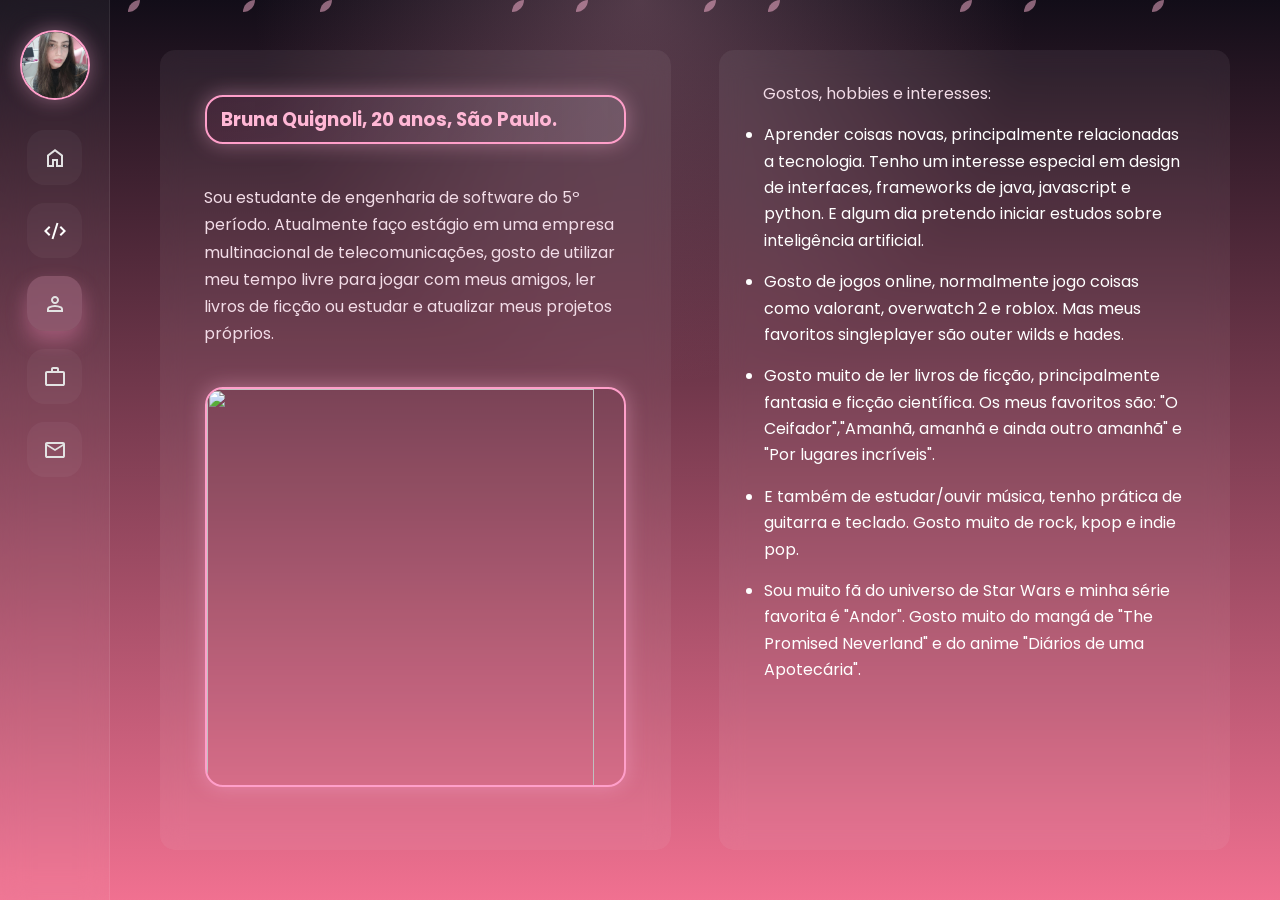
==== commit dc446d77: "finished" ====
--- a/aboutme.html
+++ b/aboutme.html
@@ -46,7 +46,7 @@
     <aside class="sidebar">
 
       <div class="profile">
-        <img src="https://i.pinimg.com/736x/12/a9/97/12a9978f7813a1c5e213806e89655f01.jpg">
+        <img src="static\Screenshot 2026-06-07 225118.png">
       </div>
 
       <nav class="nav">
--- a/styles/styles.css
+++ b/styles/styles.css
@@ -6,8 +6,8 @@
 
 body {
   background:
-    radial-gradient(circle at top, rgba(255, 120, 180, 0.18), transparent 35%),
-    linear-gradient(to bottom, #120d18, #ad3a79d8);
+    radial-gradient(circle at top, rgba(238, 168, 192, 0.295), transparent 35%),
+    linear-gradient(to bottom, #120d18, #e713489a);
   min-height: 100vh;
   font-family: 'Poppins', sans-serif;
   color: white;
@@ -908,7 +908,7 @@
 
 .skills-grid {
   display: grid;
-  grid-template-columns: repeat(auto-fit, minmax(280px, 1fr));
+  grid-template-columns: repeat(auto-fit, minmax(300px, 1fr));
   gap: 20px;
   margin-top: 16px;
 }
@@ -1024,102 +1024,6 @@
   font-weight: bold;
 }
 
-/* CERTIFICADOS PAGE */
-
-.certificates-section {
-  margin-top: 24px;
-}
-
-.cert-intro {
-  color: #e8d6e2;
-  font-size: 0.95rem;
-  line-height: 1.6;
-  margin-top: 12px;
-  margin-bottom: 24px;
-}
-
-.certificate-grid {
-  display: grid;
-  grid-template-columns: repeat(auto-fill, minmax(240px, 1fr));
-  gap: 18px;
-  margin-top: 20px;
-}
-
-.cert-placeholder {
-  min-height: 280px;
-  border: 2px dashed rgba(255, 183, 213, 0.4);
-  border-radius: 18px;
-  display: flex;
-  flex-direction: column;
-  align-items: center;
-  justify-content: center;
-  background: rgba(255, 183, 213, 0.05);
-  cursor: pointer;
-  transition: all 0.3s;
-  gap: 12px;
-}
-
-.cert-placeholder:hover {
-  border-color: rgba(255, 183, 213, 0.7);
-  background: rgba(255, 183, 213, 0.1);
-  transform: scale(1.02);
-}
-
-.cert-placeholder span {
-  font-size: 1rem;
-  color: #ffb7d5;
-  font-weight: 300;
-  text-align: center;
-}
-
-.cert-placeholder p {
-  color: #d5cedd;
-  font-size: 0.85rem;
-  text-align: center;
-  max-width: 200px;
-}
-
-.cert-image-card {
-  position: relative;
-  border-radius: 18px;
-  overflow: hidden;
-  background: rgba(255, 255, 255, 0.05);
-  border: 1px solid rgba(255, 183, 213, 0.2);
-  box-shadow: 0 12px 32px rgba(0, 0, 0, 0.18);
-  transition: all 0.3s cubic-bezier(0.34, 1.56, 0.64, 1);
-  cursor: pointer;
-  min-height: 280px;
-}
-
-.cert-image-card:hover {
-  transform: translateY(-6px) scale(1.02);
-  box-shadow: 0 20px 48px rgba(255, 140, 200, 0.25);
-  border-color: rgba(255, 183, 213, 0.4);
-}
-
-.cert-image-card img {
-  width: 100%;
-  height: 100%;
-  object-fit: cover;
-  transition: transform 0.3s;
-}
-
-.cert-image-card:hover img {
-  transform: scale(1.05);
-}
-
-.cert-image-card .cert-label {
-  position: absolute;
-  bottom: 0;
-  left: 0;
-  right: 0;
-  background: linear-gradient(to top, rgba(18, 13, 24, 0.95), transparent);
-  padding: 16px;
-  color: #ffd2e7;
-  font-size: 0.85rem;
-  font-weight: 600;
-}
-
 /* RESPONSIVE SKILLS */
 
 @media(max-width: 768px) {
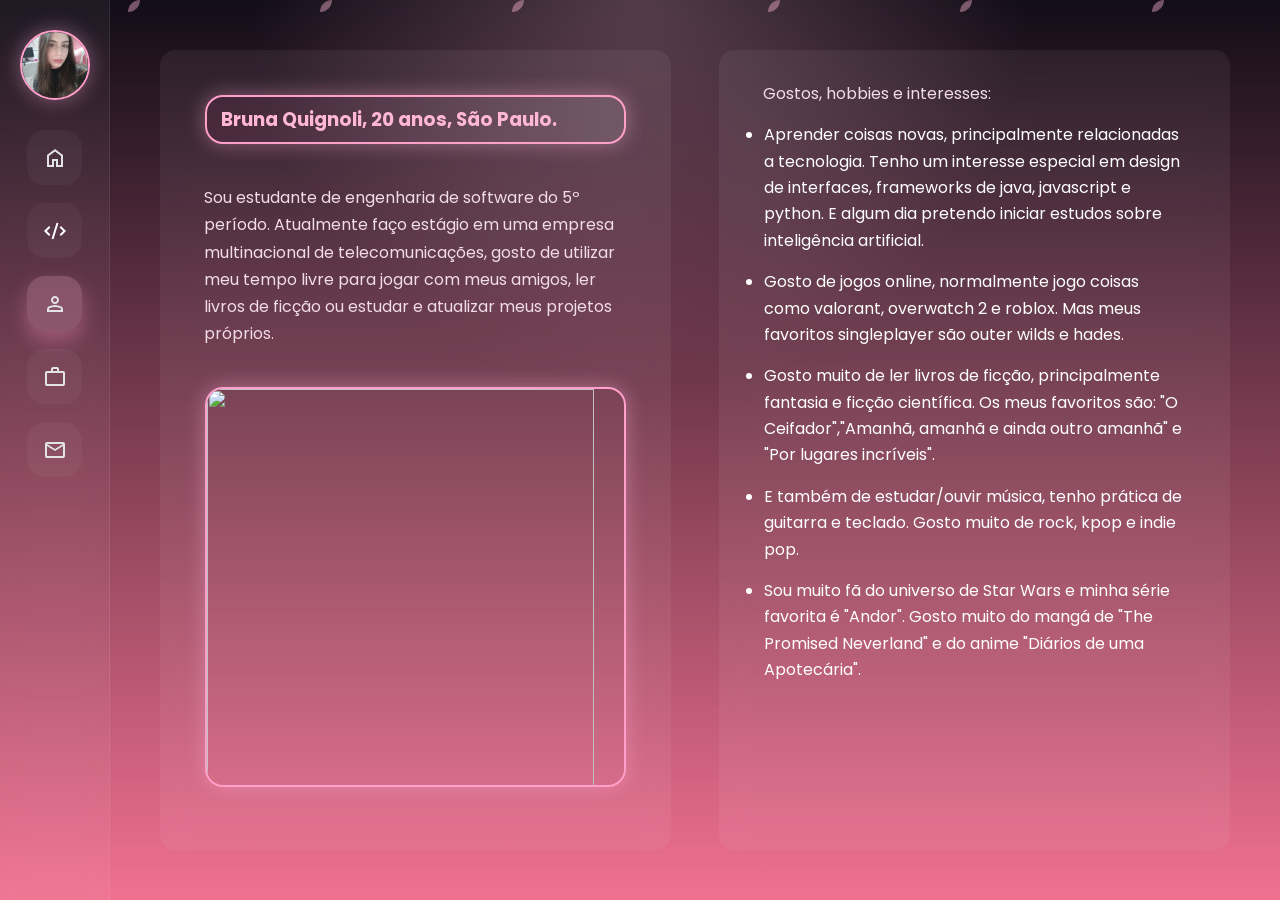
==== commit f791fd29: "changes" ====
--- a/aboutme.html
+++ b/aboutme.html
@@ -27,15 +27,11 @@
 
 
     <div class="petal" style="left:10%; animation-duration:12s;"></div>
-    <div class="petal" style="left:19%; animation-duration:14s;"></div>
-    <div class="petal" style="left:25%; animation-duration:19s;"></div>
-    <div class="petal" style="left:40%; animation-duration:13s;"></div>
-    <div class="petal" style="left:45%; animation-duration:10s;"></div>
-    <div class="petal" style="left:55%; animation-duration:7s;"></div>
-    <div class="petal" style="left:60%; animation-duration:15s;"></div>
+    <div class="petal" style="left:25%; animation-duration:9s;"></div>
+    <div class="petal" style="left:40%; animation-duration:15s;"></div>
+    <div class="petal" style="left:60%; animation-duration:10s;"></div>
     <div class="petal" style="left:75%; animation-duration:13s;"></div>
-    <div class="petal" style="left:80%; animation-duration:10s;"></div>
-    <div class="petal" style="left:90%; animation-duration:17s;"></div>
+    <div class="petal" style="left:90%; animation-duration:11s;"></div>
 
   </div>
 
--- a/styles/styles.css
+++ b/styles/styles.css
@@ -22,11 +22,12 @@
 
 .sakura {
   position: fixed;
-  width: 100%;
-  height: 100%;
+  inset: 0;
   pointer-events: none;
   overflow: hidden;
   z-index: -1;
+  contain: layout paint;
+  isolation: isolate;
 }
 
 .petal {
@@ -35,7 +36,9 @@
   height: 12px;
   background: #ffb7d5;
   border-radius: 12px 0px 12px 0px;
-  opacity: 0.5;
+  opacity: 0.42;
+  will-change: transform;
+  transform: translate3d(0, 0, 0);
 
   animation: fall linear infinite;
 }
@@ -43,13 +46,28 @@
 @keyframes fall {
 
   from {
-    transform: translateY(-100px) rotate(0deg);
+    transform: translate3d(0, -100px, 0) rotate(0deg);
   }
 
   to {
-    transform: translateY(110vh) rotate(360deg);
-  }
-
+    transform: translate3d(0, 110vh, 0) rotate(360deg);
+  }
+
+}
+
+@media (prefers-reduced-motion: reduce) {
+  .petal {
+    animation: none;
+    opacity: 0.18;
+  }
+
+  .nav a,
+  .btn,
+  .projectcard,
+  .projectcard a,
+  .skill-card {
+    transition: none;
+  }
 }
 
 /* LAYOUT */
@@ -65,7 +83,7 @@
   width: 110px;
   flex: 0 0 110px;
   background: rgba(255, 255, 255, 0.05);
-  backdrop-filter: blur(14px);
+  backdrop-filter: blur(10px);
   border-right: 1px solid rgba(255, 255, 255, 0.08);
   display: flex;
   flex-direction: column;
@@ -216,7 +234,7 @@
   border-radius: 40px;
   overflow: hidden;
   background: rgba(255, 255, 255, 0.04);
-  backdrop-filter: blur(12px);
+  backdrop-filter: blur(10px);
   border: 1px solid rgba(255, 255, 255, 0.08);
   box-shadow: 0 20px 60px rgba(0, 0, 0, 0.4);
 }
@@ -237,7 +255,7 @@
   padding: 25px;
   border-radius: 24px;
   background: rgba(228, 192, 217, 0.158);
-  backdrop-filter: blur(14px);
+  backdrop-filter: blur(10px);
   border: 1px solid rgba(255, 255, 255, 0.08);
   box-shadow: 0 20px 40px rgba(0, 0, 0, 0.35);
 }
@@ -305,7 +323,7 @@
   background:
     linear-gradient(145deg, rgba(255, 255, 255, 0.658), rgba(255, 255, 255, 0.13)),
     rgba(216, 40, 114, 0.35);
-  backdrop-filter: blur(14px);
+  backdrop-filter: blur(10px);
   border: 1px solid rgba(255, 210, 231, 0.18);
   box-shadow: 0 16px 38px rgba(0, 0, 0, 0.24);
   transition: transform 0.3s ease, border-color 0.3s ease, box-shadow 0.3s ease;
@@ -446,7 +464,7 @@
   padding: 26px;
   border-radius: 24px;
   background: rgba(255, 255, 255, 0.055);
-  backdrop-filter: blur(14px);
+  backdrop-filter: blur(10px);
   border: 1px solid rgba(255, 210, 231, 0.14);
   box-shadow: 0 20px 60px rgba(0, 0, 0, 0.24);
 }
@@ -692,6 +710,30 @@
     padding: 46px 44px;
   }
 
+}
+
+@media (min-width: 1400px) {
+  .hero {
+    gap: clamp(20px, 2.5vw, 36px);
+  }
+
+  .hero-image {
+    width: min(34vw, 540px);
+    height: min(64vh, 680px);
+    backdrop-filter: blur(4px);
+  }
+
+  .floating-card,
+  .sidebar,
+  .projectcard,
+  .projects-container,
+  .skill-card {
+    backdrop-filter: blur(4px);
+  }
+
+  .petal:nth-child(n + 7) {
+    display: none;
+  }
 }
 
 @media(max-width:768px) {
@@ -917,7 +959,7 @@
   padding: 26px;
   border-radius: 20px;
   background: linear-gradient(135deg, rgba(255, 159, 200, 0.08), rgba(183, 167, 214, 0.06));
-  backdrop-filter: blur(12px);
+  backdrop-filter: blur(8px);
   border: 1px solid rgba(255, 183, 213, 0.22);
   box-shadow: 0 12px 32px rgba(0, 0, 0, 0.18);
   transition: all 0.3s cubic-bezier(0.34, 1.56, 0.64, 1);
